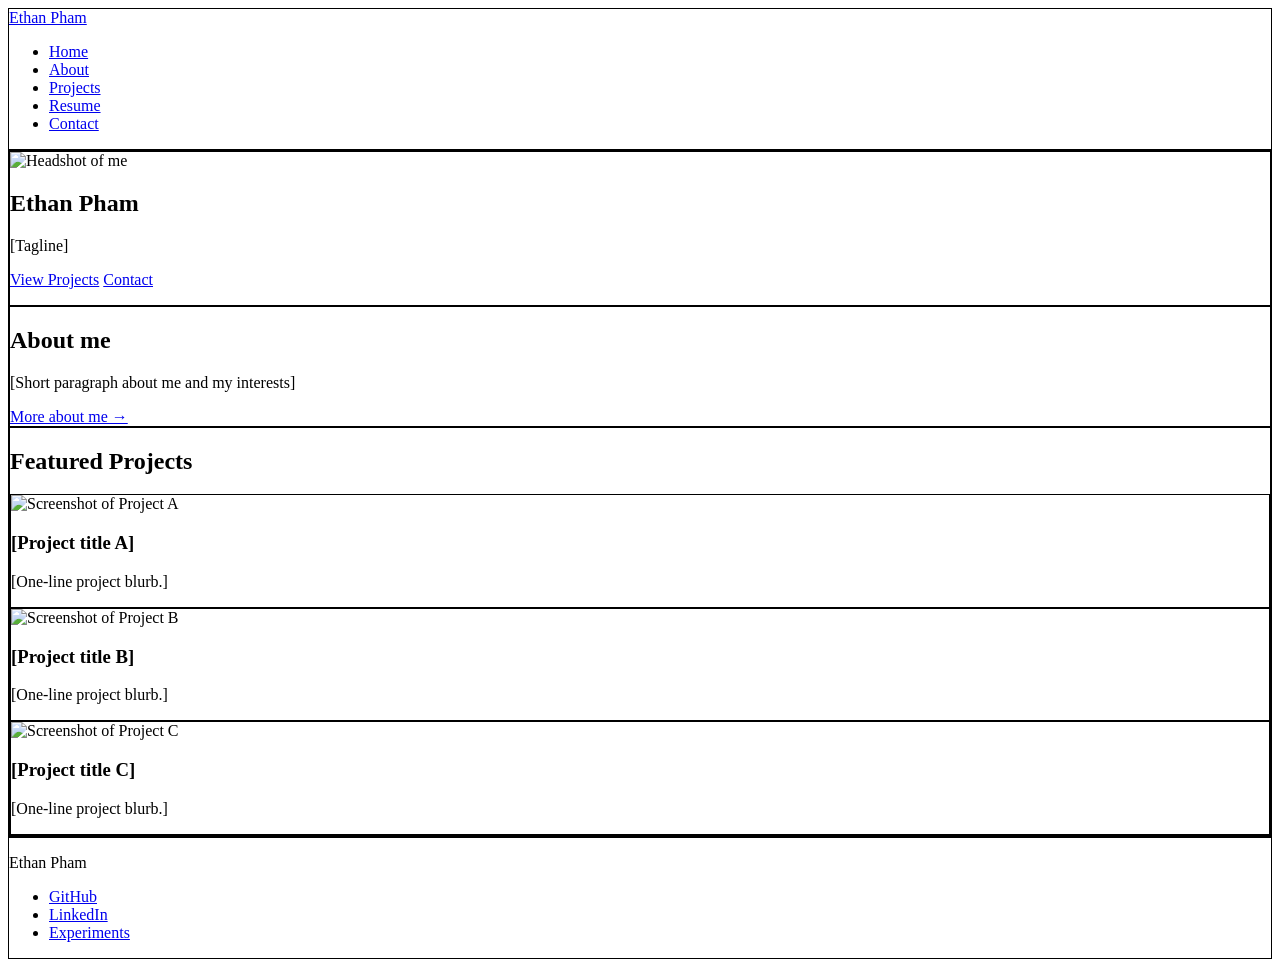
==== index.html @ 8f9e4ae4 "copy personalPortfolio over" ====
<!DOCTYPE html>
<html lang="en">
<head>
  <meta charset="UTF-8">
  <meta name="viewport" content="width=device-width, initial-scale=1.0">
  <meta name = "view-transition" content = "same-origin">
  <title>Ethan Pham — Home</title>
  <link rel="canonical" href="https://rainbow-cat-8f5ade.netlify.app/">
  <style>
    header, main, footer, section, article { border: 1px solid #000; }
  </style>
  <script> //Placeholder for third-party analytics script </script>
</head>
<body>
  <header>
    <a href="index.html">Ethan Pham</a>
    <nav>
      <ul>
        <li><a href="index.html">Home</a></li>
        <li><a href="about.html">About</a></li>
        <li><a href="projects.html">Projects</a></li>
        <li><a href="resume.html">Resume</a></li>
        <li><a href="contact.html">Contact</a></li>
      </ul>
    </nav>
  </header>

  <main>
    <section>
      <picture>
        <source srcset="images/placeholder.jpeg" media="(max-width: 600px)">
        <img src="images/headshot.jpg" alt="Headshot of me" width="300" height="900">
      </picture>
      <h1>Ethan Pham</h1>
      <p>[Tagline]</p>
      <p>
        <a href="projects.html">View Projects</a>
        <a href="contact.html">Contact</a>
      </p>
    </section>

    <section>
        <h2>About me</h2>
        <p>[Short paragraph about me and my interests]</p>
        <a href="about.html">More about me →</a>
    </section>

    <section>
        <h2>Featured Projects</h2>
        <article>
            <img src="images/project-a.png" alt="Screenshot of Project A" width="200" height="200">
            <h3>[Project title A]</h3>
            <p>[One-line project blurb.]</p>
        </article>
        <article>
            <img src="images/project-b.png" alt="Screenshot of Project B" width="200" height="200">
            <h3>[Project title B]</h3>
            <p>[One-line project blurb.]</p>
        </article>
        <article>
            <img src="images/project-c.png" alt="Screenshot of Project C" width="200" height="200">
            <h3>[Project title C]</h3>
            <p>[One-line project blurb.]</p>
        </article>
    </section>
  </main>

  <footer>
    <p>Ethan Pham</p>
    <ul>
      <li><a href="https://github.com/">GitHub</a></li>
      <li><a href="https://linkedin.com/">LinkedIn</a></li>
      <li><a href="experiments.html">Experiments</a></li>
    </ul>
  </footer>

  <noscript>This site works without JavaScript.</noscript>
</body>
</html>
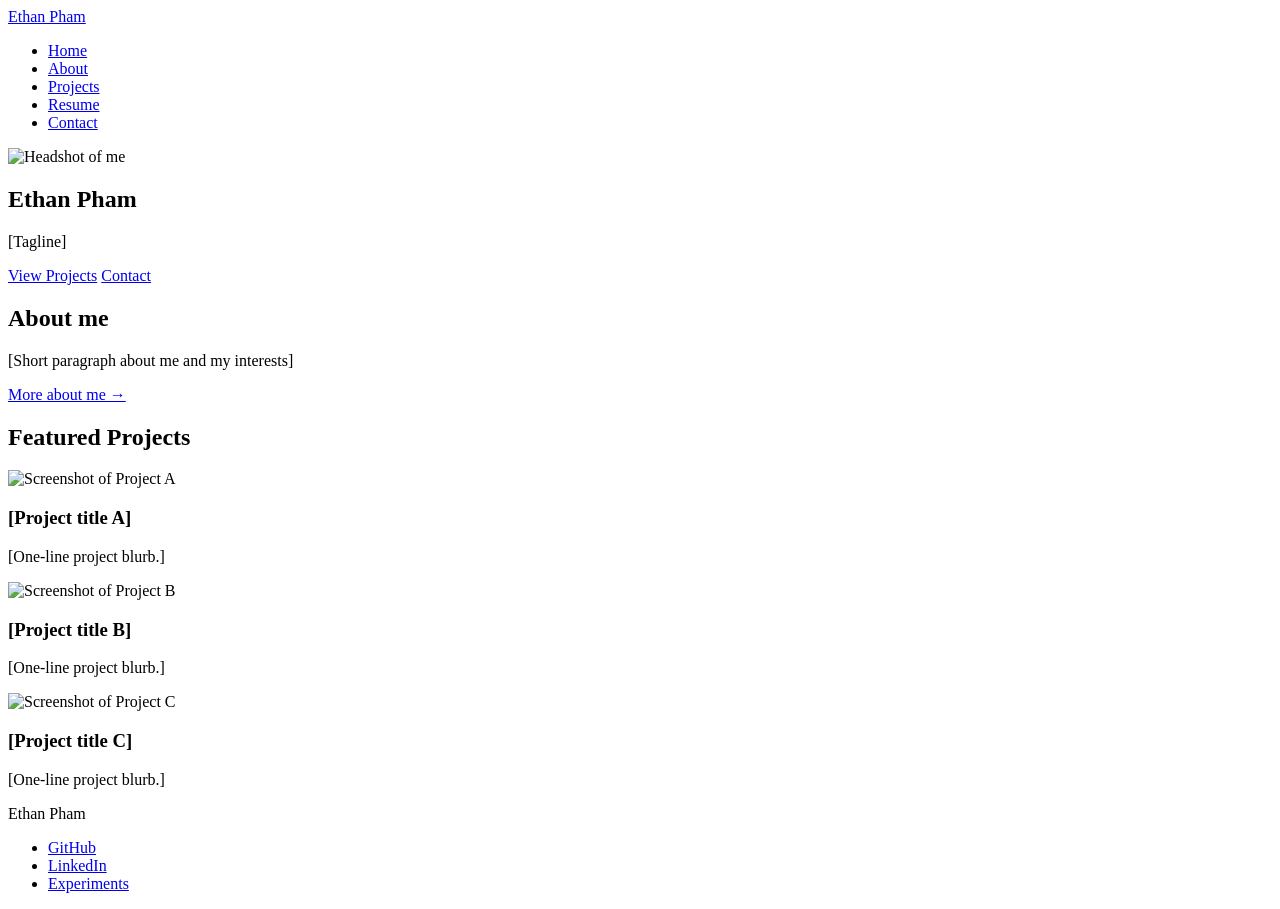
==== commit a66a5b3f: "part 2 stylesheet" ====
--- a/index.html
+++ b/index.html
@@ -5,10 +5,7 @@
   <meta name="viewport" content="width=device-width, initial-scale=1.0">
   <meta name = "view-transition" content = "same-origin">
   <title>Ethan Pham — Home</title>
-  <link rel="canonical" href="https://rainbow-cat-8f5ade.netlify.app/">
-  <style>
-    header, main, footer, section, article { border: 1px solid #000; }
-  </style>
+  <link rel="stylesheet" href="personal.css">
   <script> //Placeholder for third-party analytics script </script>
 </head>
 <body>
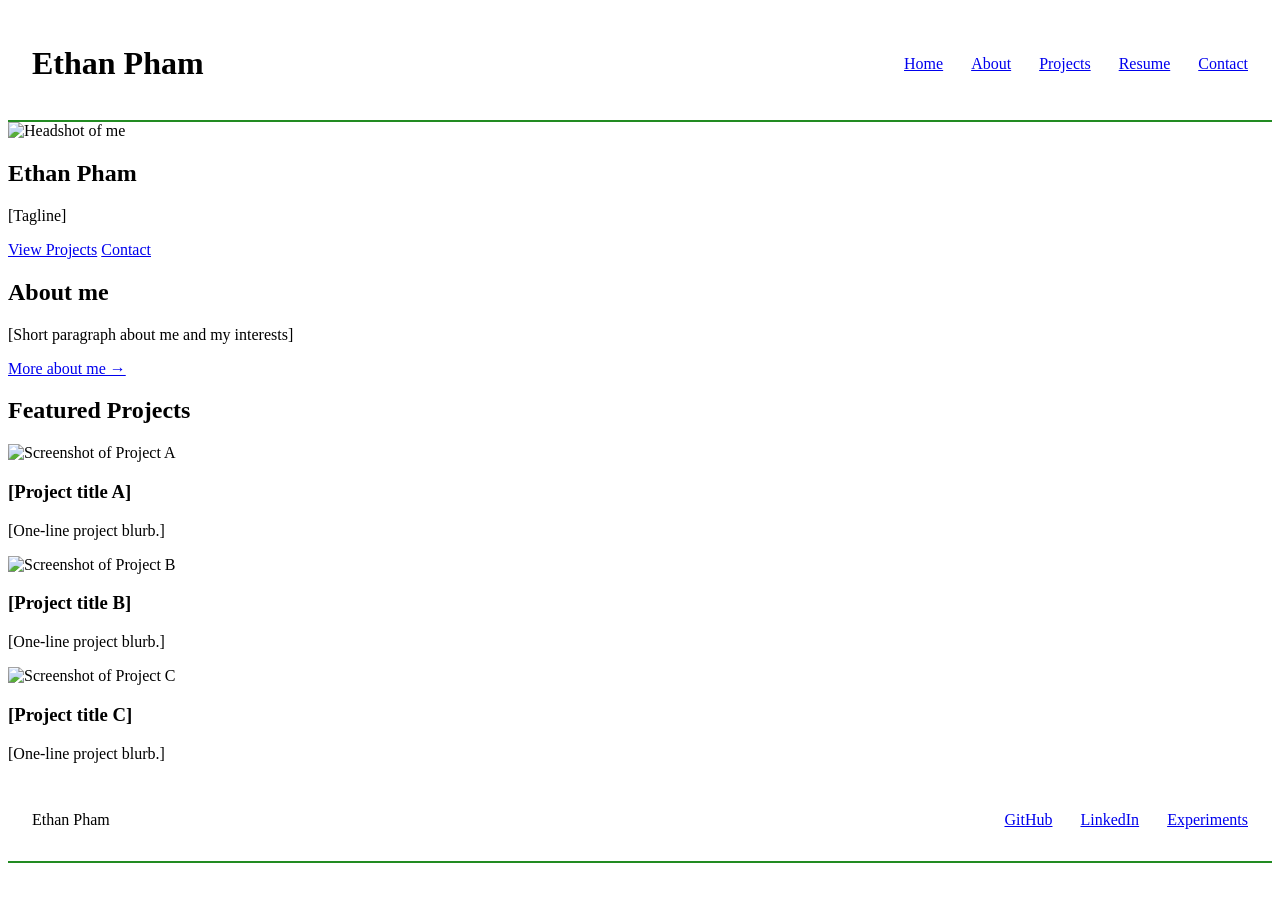
==== commit dbc043b9: "header" ====
--- a/index.html
+++ b/index.html
@@ -10,7 +10,7 @@
 </head>
 <body>
   <header>
-    <a href="index.html">Ethan Pham</a>
+    <h1>Ethan Pham</h1>
     <nav>
       <ul>
         <li><a href="index.html">Home</a></li>
--- a/personal.css
+++ b/personal.css
@@ -0,0 +1,45 @@
+header {
+    display: flex;
+    justify-content: space-between;
+    align-items: center;
+    padding: 1rem 1.5rem;
+    border-bottom: 2px solid forestgreen;
+}
+
+
+body > header > a {
+    font-weight: 700;
+    text-decoration: none;
+    color: inherit;
+}
+
+nav ul {
+    display: flex;
+    gap: 1.75rem;
+    list-style: none;
+    margin: 0;
+    padding: 0;
+}
+
+
+footer {
+    display: flex;
+    justify-content: space-between;
+    align-items: center;
+    padding: 1rem 1.5rem;
+    border-bottom: 2px solid forestgreen;
+}
+
+footer ul {
+    display: flex;
+    gap: 1.75rem;
+    list-style: none;
+    margin: 0;
+    padding: 0;
+}
+
+
+h1, h2, h3 {
+
+}
+
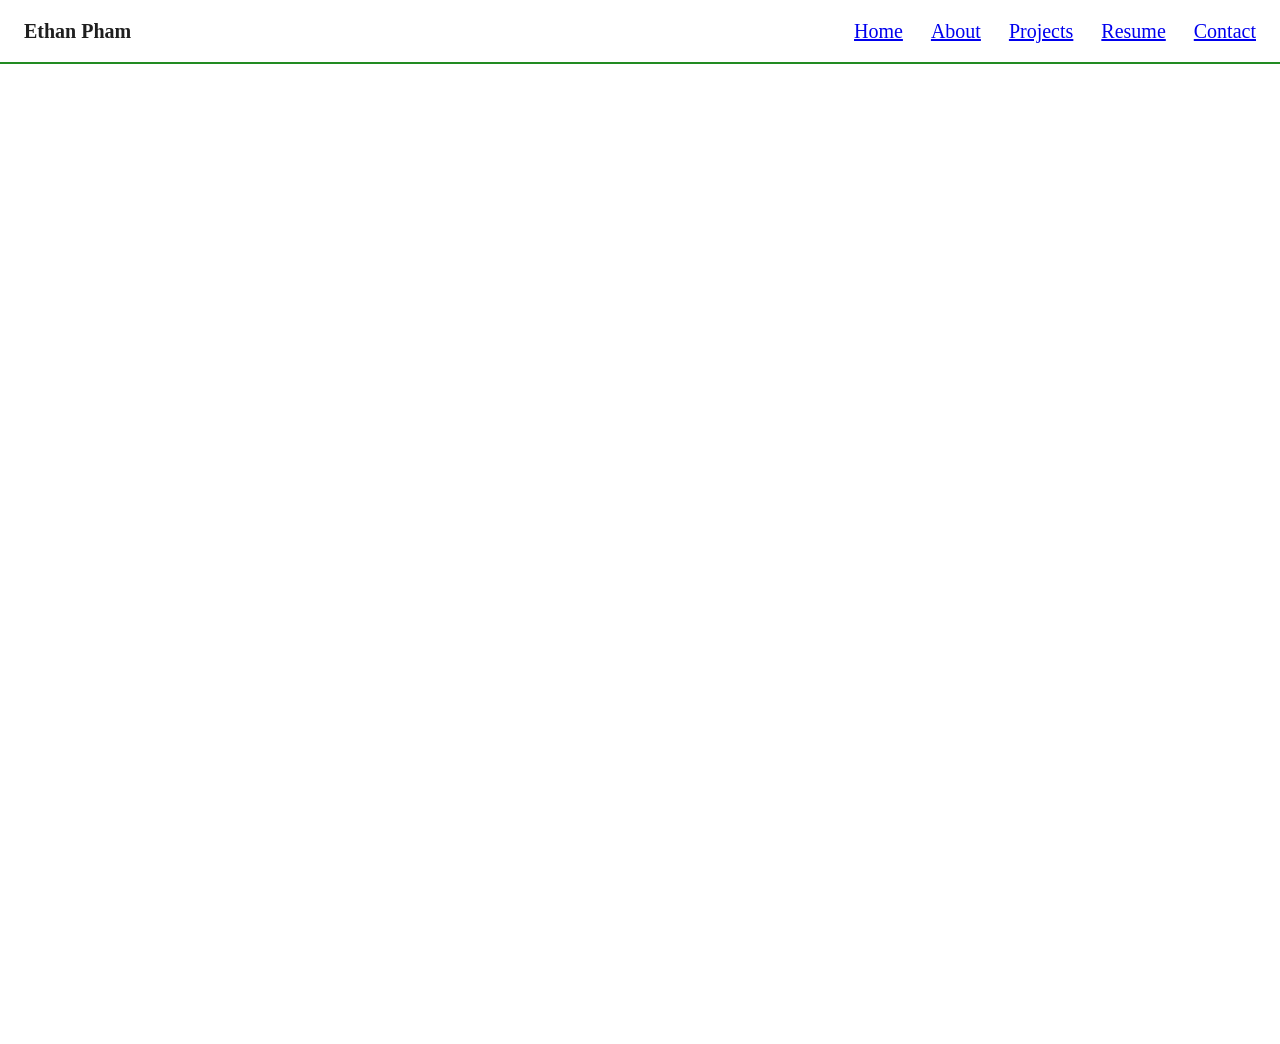
==== commit f8489f15: "body, main, section, button, items, input & text area" ====
--- a/index.html
+++ b/index.html
@@ -10,7 +10,7 @@
 </head>
 <body>
   <header>
-    <h1>Ethan Pham</h1>
+    <a href="index.html">Ethan Pham</a>
     <nav>
       <ul>
         <li><a href="index.html">Home</a></li>
--- a/personal.css
+++ b/personal.css
@@ -38,8 +38,59 @@
     padding: 0;
 }
 
-
 h1, h2, h3 {
-
+  line-height: 1.2;    
+  margin-top: 2rem;    
+  margin-bottom: 0.5rem; 
 }
 
+h1 {
+    font-size: 2.25rem;
+}
+
+h2 {
+    font-size: 1.5rem;
+}
+
+h3 {
+    font-size: 1.2rem;
+}
+
+body {
+    font-family: "Inter", "Times New Roman", serif;
+    font-size: 1.25rem;
+    line-height: 1.5;
+    color: #1f1f1f;
+    background: offwhite;
+    margin: 0;
+}
+
+main {
+    max-width: 70ch;
+    margin: 0 auto;
+    padding: 2rem 1.5rem;
+}
+
+p, ul, ol {
+    margin-top: 0;
+    margin-bottom: 1rem;
+}
+
+section {
+    margin-bottom: 2rem;
+}
+
+button {
+    font: inherit;
+    font-size: 1rem;
+    padding: 0.6em 1.2em;
+    border: 1px solid forestgreen;
+    border-radius: 0.25em;
+    background: forestgreen;
+    color: #fff;
+    cursor: pointer;
+}
+
+input, textarea {
+    font: inherit;
+}
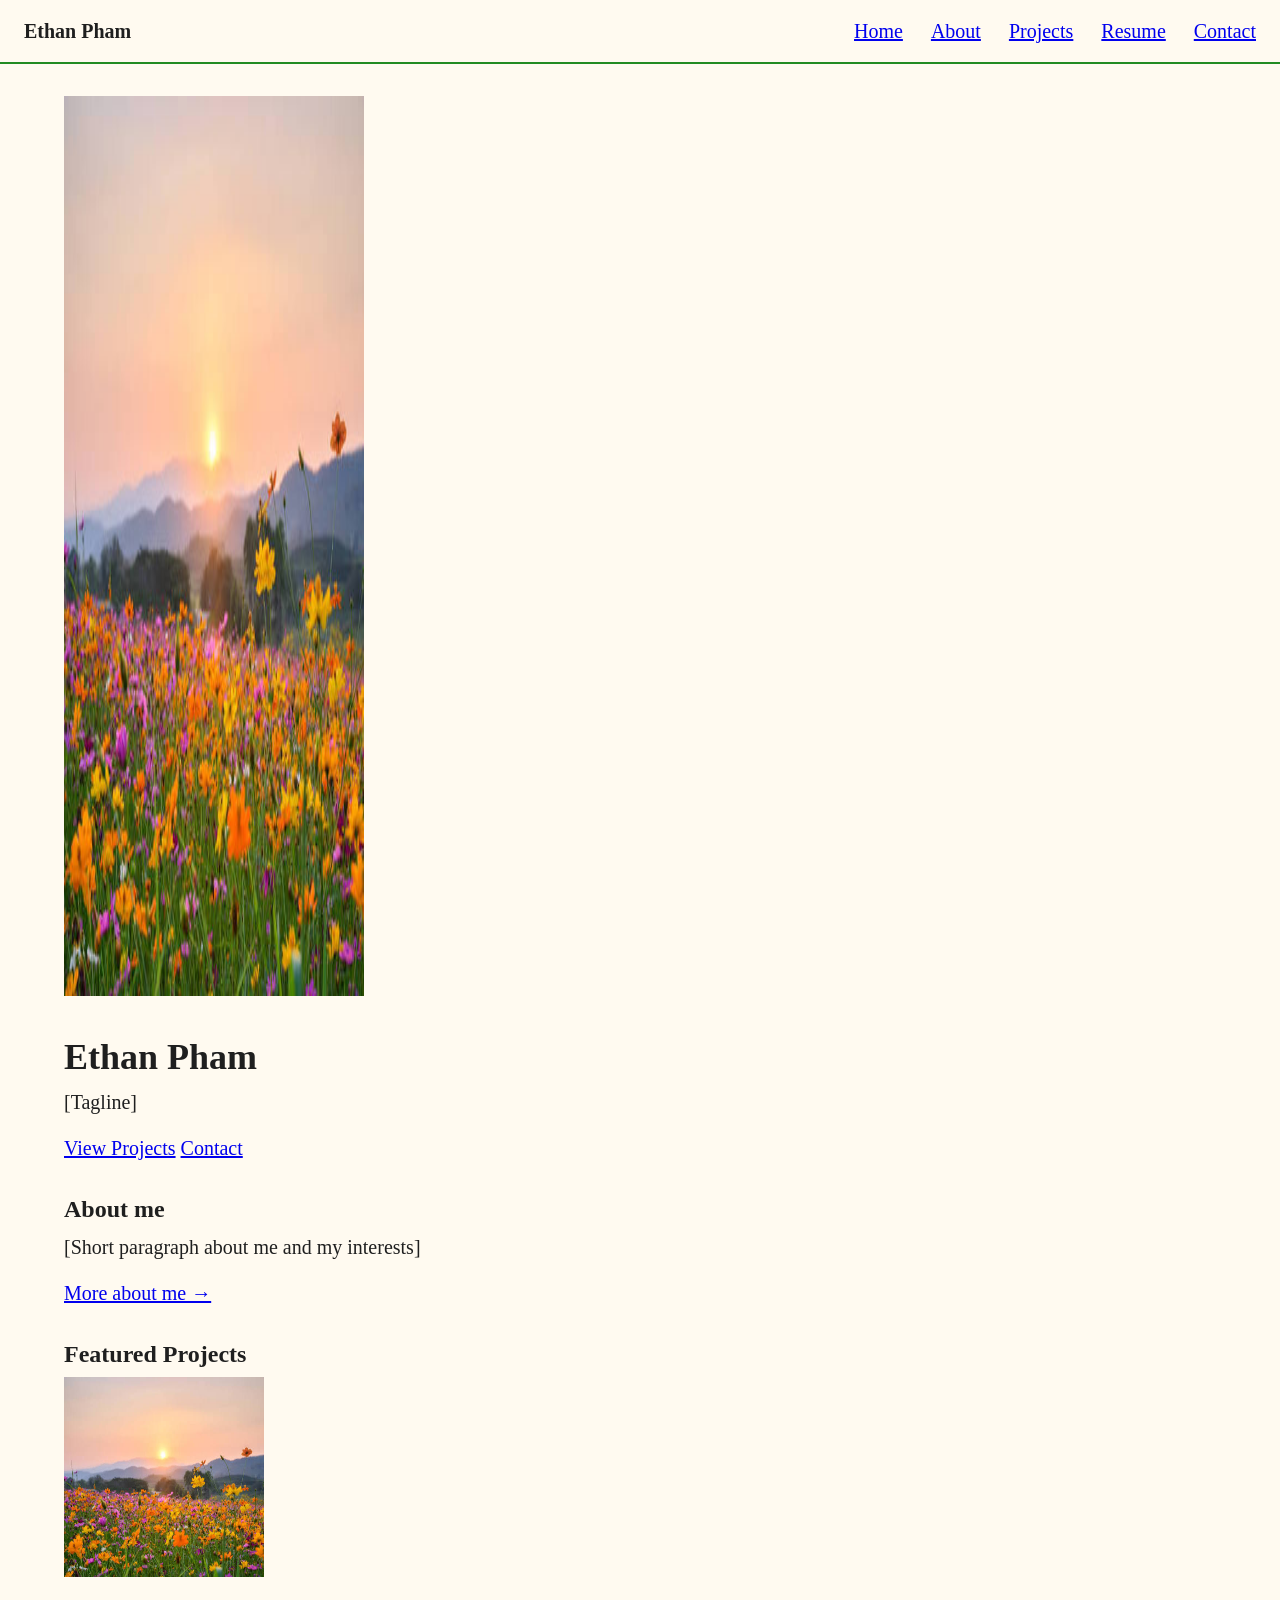
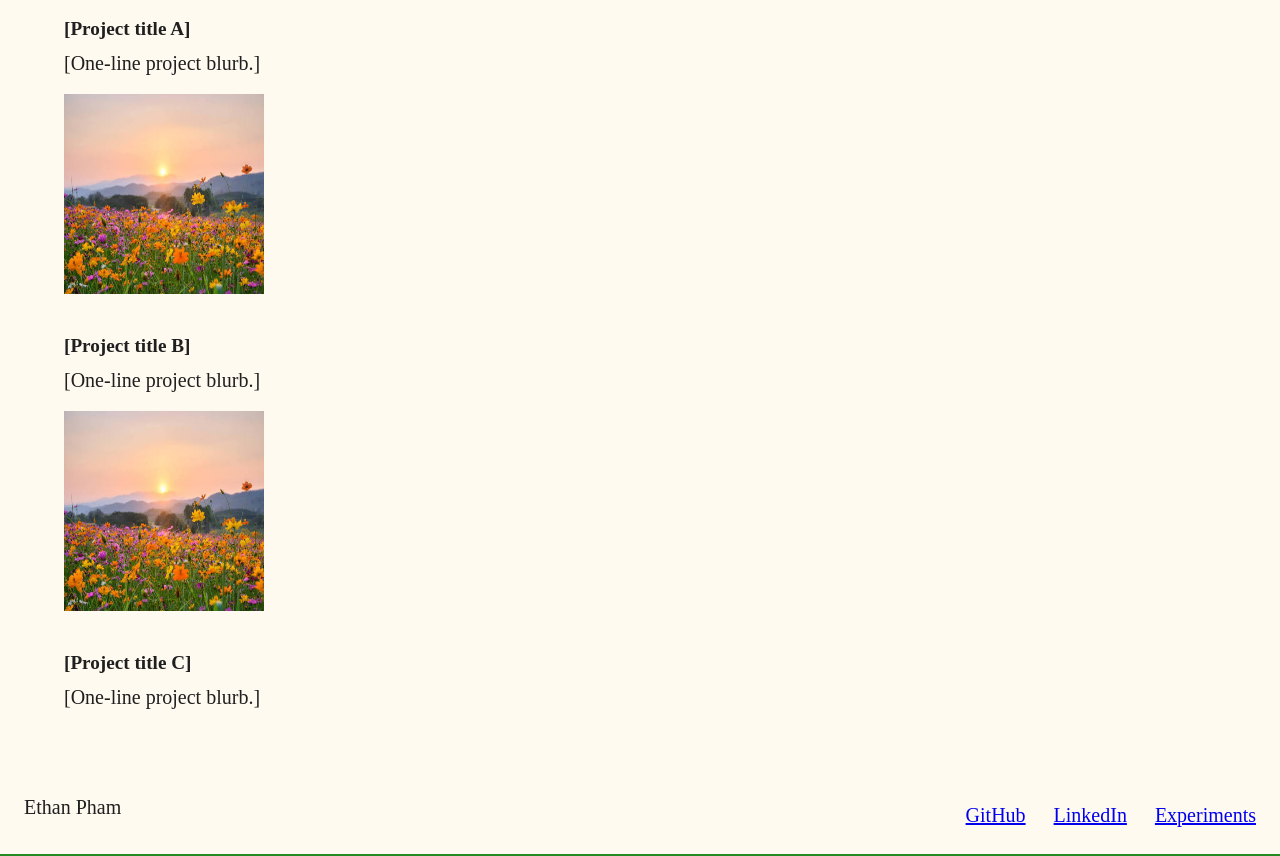
==== commit 4775c76a: "image placeholder" ====
--- a/index.html
+++ b/index.html
@@ -26,7 +26,7 @@
     <section>
       <picture>
         <source srcset="images/placeholder.jpeg" media="(max-width: 600px)">
-        <img src="images/headshot.jpg" alt="Headshot of me" width="300" height="900">
+        <img src="images/placeholder.jpeg" alt="Headshot of me" width="300" height="900">
       </picture>
       <h1>Ethan Pham</h1>
       <p>[Tagline]</p>
@@ -45,17 +45,17 @@
     <section>
         <h2>Featured Projects</h2>
         <article>
-            <img src="images/project-a.png" alt="Screenshot of Project A" width="200" height="200">
+            <img src="images/placeholder.jpeg" alt="Screenshot of Project A" width="200" height="200">
             <h3>[Project title A]</h3>
             <p>[One-line project blurb.]</p>
         </article>
         <article>
-            <img src="images/project-b.png" alt="Screenshot of Project B" width="200" height="200">
+            <img src="images/placeholder.jpeg" alt="Screenshot of Project B" width="200" height="200">
             <h3>[Project title B]</h3>
             <p>[One-line project blurb.]</p>
         </article>
         <article>
-            <img src="images/project-c.png" alt="Screenshot of Project C" width="200" height="200">
+            <img src="images/placeholder.jpeg" alt="Screenshot of Project C" width="200" height="200">
             <h3>[Project title C]</h3>
             <p>[One-line project blurb.]</p>
         </article>
--- a/personal.css
+++ b/personal.css
@@ -1,4 +1,4 @@
-header {
+body > header {
     display: flex;
     justify-content: space-between;
     align-items: center;
@@ -22,7 +22,7 @@
 }
 
 
-footer {
+body > footer {
     display: flex;
     justify-content: space-between;
     align-items: center;
@@ -30,7 +30,7 @@
     border-bottom: 2px solid forestgreen;
 }
 
-footer ul {
+body > footer > ul {
     display: flex;
     gap: 1.75rem;
     list-style: none;
@@ -57,16 +57,16 @@
 }
 
 body {
-    font-family: "Inter", "Times New Roman", serif;
+    font-family: "Times New Roman", Times, Georgia, serif;
     font-size: 1.25rem;
     line-height: 1.5;
     color: #1f1f1f;
-    background: offwhite;
+    background: floralwhite;
     margin: 0;
 }
 
 main {
-    max-width: 70ch;
+    max-width: 72rem;
     margin: 0 auto;
     padding: 2rem 1.5rem;
 }
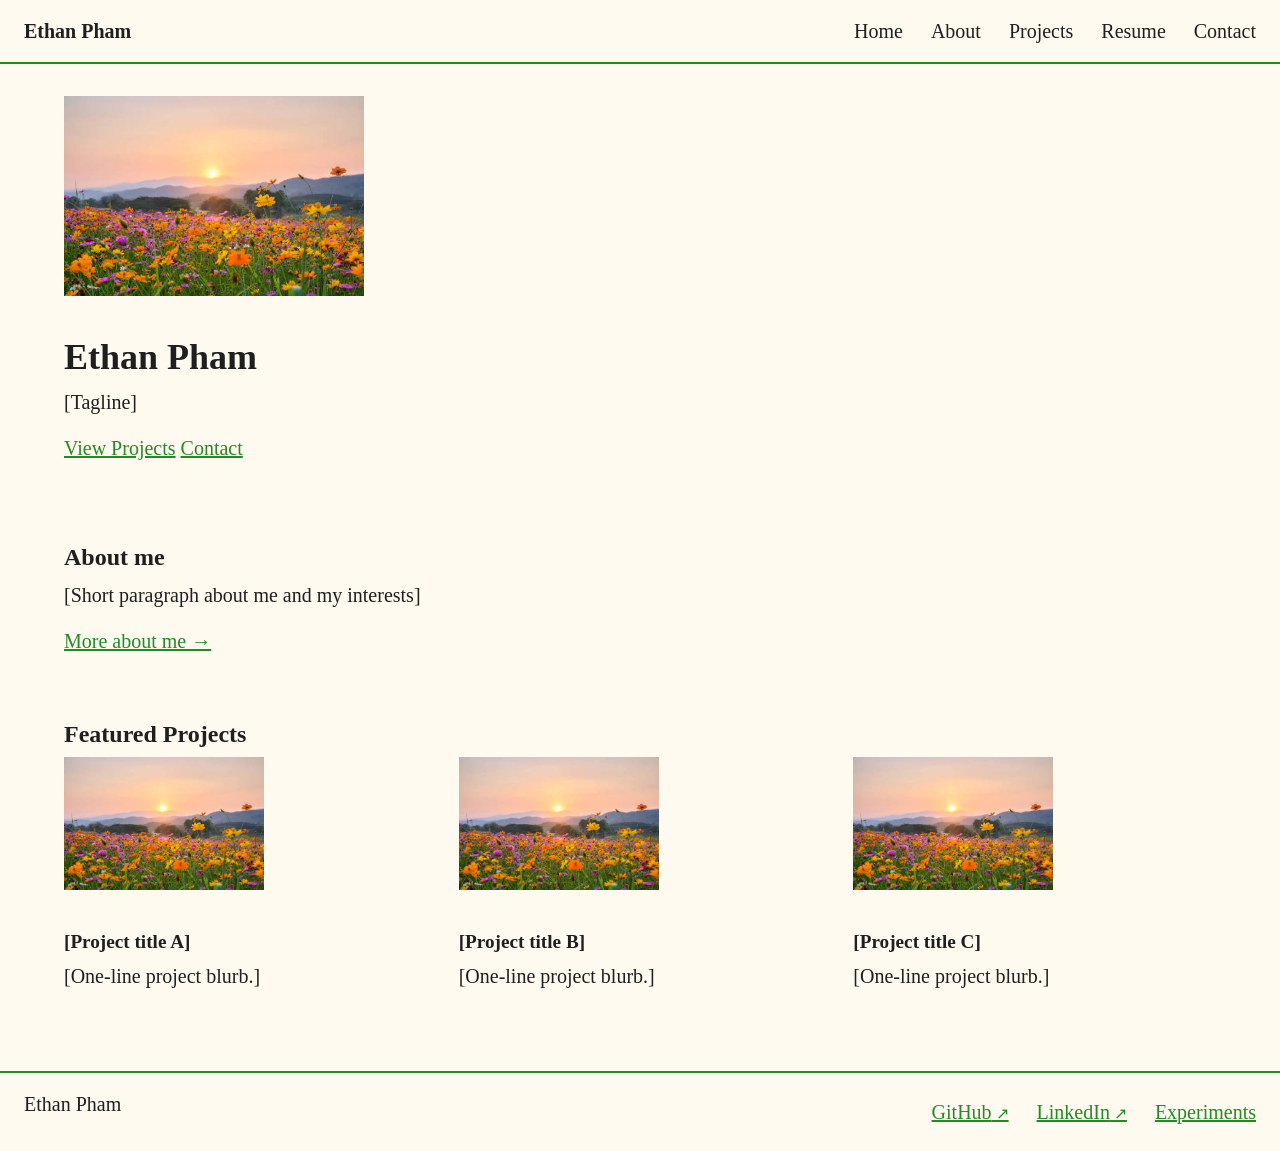
==== commit 09a2cc7c: "all of the css because i didnt want to keep committing" ====
--- a/index.html
+++ b/index.html
@@ -44,6 +44,7 @@
 
     <section>
         <h2>Featured Projects</h2>
+        <div>
         <article>
             <img src="images/placeholder.jpeg" alt="Screenshot of Project A" width="200" height="200">
             <h3>[Project title A]</h3>
@@ -59,6 +60,7 @@
             <h3>[Project title C]</h3>
             <p>[One-line project blurb.]</p>
         </article>
+        </div>
     </section>
   </main>
 
--- a/personal.css
+++ b/personal.css
@@ -1,49 +1,65 @@
+:root {
+    --color-accent: forestgreen;
+    --color-button: mediumpurple;
+    --color-bg: floralwhite;
+    --color-text: #1f1f1f;
+    --font-body: "Times New Roman", Times, Georgia, serif;
+    --content-width: 72rem;
+    --nav-gap: 1.75rem;
+    --space: 2rem;
+}
+
+/* top header - not the dialog’s header on contact.html */
 body > header {
     display: flex;
     justify-content: space-between;
     align-items: center;
     padding: 1rem 1.5rem;
-    border-bottom: 2px solid forestgreen;
-}
-
-
+    border-bottom: 2px solid var(--color-accent);
+}
+
+/* top left name link */
 body > header > a {
     font-weight: 700;
     text-decoration: none;
     color: inherit;
 }
 
+/* header navigation */
 nav ul {
     display: flex;
-    gap: 1.75rem;
+    gap: var(--nav-gap);
     list-style: none;
     margin: 0;
     padding: 0;
 }
 
-
+/* common footer */
 body > footer {
     display: flex;
     justify-content: space-between;
     align-items: center;
     padding: 1rem 1.5rem;
-    border-bottom: 2px solid forestgreen;
-}
-
+    border-top: 2px solid var(--color-accent);
+}
+
+/* footer navigation */
 body > footer > ul {
     display: flex;
-    gap: 1.75rem;
+    gap: var(--nav-gap);
     list-style: none;
     margin: 0;
     padding: 0;
 }
 
+/* shared heading spacing and line height */
 h1, h2, h3 {
   line-height: 1.2;    
-  margin-top: 2rem;    
+  margin-top: var(--space);    
   margin-bottom: 0.5rem; 
 }
 
+/* custom heading size*/
 h1 {
     font-size: 2.25rem;
 }
@@ -56,41 +72,168 @@
     font-size: 1.2rem;
 }
 
+/* body*/
 body {
-    font-family: "Times New Roman", Times, Georgia, serif;
+    font-family: var(--font-body);
     font-size: 1.25rem;
     line-height: 1.5;
-    color: #1f1f1f;
-    background: floralwhite;
+    color: var(--color-text);
+    background: var(--color-bg);
     margin: 0;
 }
 
+/* centered content */
 main {
-    max-width: 72rem;
+    max-width: var(--content-width);
     margin: 0 auto;
-    padding: 2rem 1.5rem;
-}
-
+    padding: var(--space) 1.5rem;
+}
+
+/* item spacing */
 p, ul, ol {
     margin-top: 0;
     margin-bottom: 1rem;
 }
 
+/* section spacing */
 section {
-    margin-bottom: 2rem;
-}
-
+    margin-bottom: var(--space);
+    display: flow-root;
+}
+
+/* button padding, border, background, and cursor */
 button {
     font: inherit;
     font-size: 1rem;
     padding: 0.6em 1.2em;
-    border: 1px solid forestgreen;
+    border: 1px solid var(--color-button);
     border-radius: 0.25em;
-    background: forestgreen;
-    color: #fff;
+    background: var(--color-button);
+    color: white;
     cursor: pointer;
 }
 
+/* form input and textarea sizing */
 input, textarea {
     font: inherit;
+    max-width: 100%;
+    box-sizing: border-box;
+}
+
+/* form fieldset sizing */
+fieldset {
+    min-width: 0;
+    max-width: 100%;
+    box-sizing: border-box;
+}
+
+/* featured projects spacing */
+section > div {
+    display: flex;
+    gap: var(--space);
+}
+
+/* featured project sizing */
+section > div > article {
+    flex: 1;
+}
+
+/* images inside any article */
+article img {
+    max-width: 100%;
+    height: auto;
+}
+
+/* image float and spacing */
+section > img {
+    float: left;
+    margin: 0 1.5rem 1rem 0;
+    max-width: 100%;
+    height: auto;
+}
+
+/* project grid layout */
+main > div {
+    display: grid;
+    grid-template-columns: repeat(4, 1fr);
+    gap: var(--space);
+}
+
+/* project grid article spacing */
+main > div > article h2 {
+    margin-top: 0.5rem;
+}
+
+/* media never wider than container */
+img, video, iframe, canvas {
+    max-width: 100%;
+    height: auto;
+}
+/* responsive layout for smaller screens */
+@media (max-width: 600px) {
+
+    /* stack header items vertically */
+    body > header {
+        flex-direction: column;
+        align-items: flex-start;
+        gap: 0.75rem;
+    }
+
+    /* let nav items wrap onto multiple lines */
+    nav ul {
+        flex-wrap: wrap;
+        gap: 1rem;
+    }
+
+    /* stack footer items vertically */
+    body > footer {
+        flex-direction: column;
+        align-items: flex-start;
+        gap: 0.75rem;
+    }
+
+    /* stack featured projects vertically */
+    section > div {
+        flex-direction: column;
+    }
+
+    /* stack project grid vertically */
+    main > div {
+        grid-template-columns: 1fr;
+    }
+
+    /* center section images */
+    section > img {
+        float: none;
+        display: block;
+        margin: 0 auto 1rem;
+    }
+}
+
+/* remove underline from nav links */
+nav a {
+    text-decoration: none;
+    color: inherit;
+}
+
+/* set link color everywhere */
+a {
+    color: var(--color-accent);
+}
+/* restore underline on hover for all links */
+a:hover {
+    color: var(--color-button);
+    text-decoration: underline;   /* nav links have underline removed; this restores it on hover */
+}
+
+/* focus outline for links, buttons, and inputs */
+a:focus, button:focus, input:focus, textarea:focus {
+    outline: 3px solid var(--color-button);
+    outline-offset: 2px;
+}
+
+/* add external link icon for links starting with http */
+a[href^="http"]::after {
+    content: " \2197";    /* ↗ up arrow */
+    font-size: 0.8em;
 }
